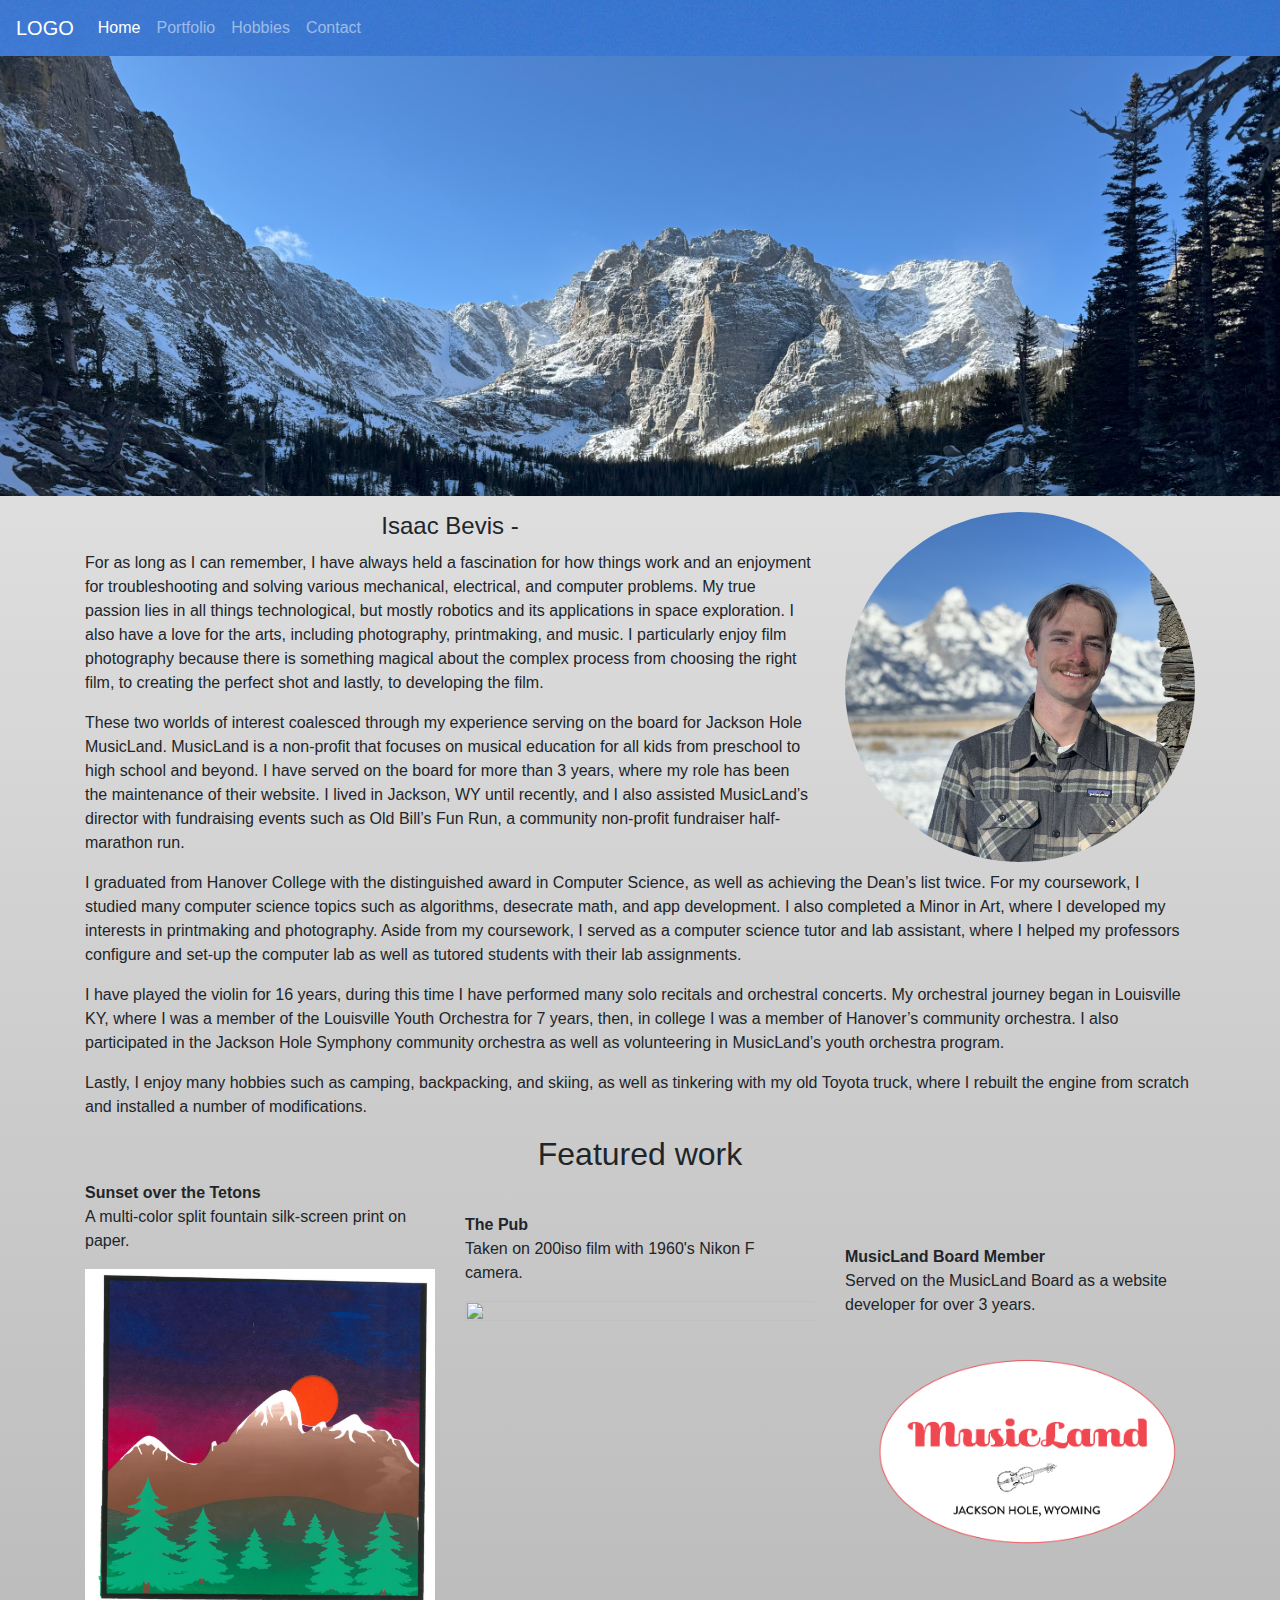
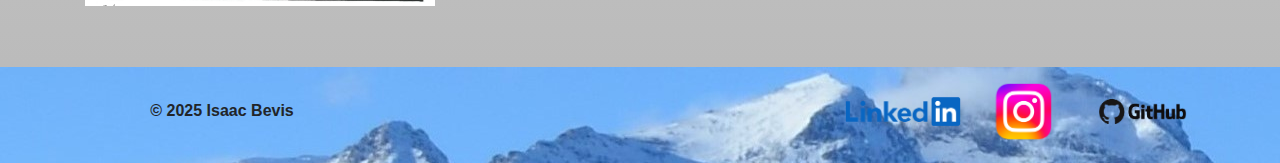
==== index.html @ ccd213bf "make footer show up better on mobile ref #6" ====
<!DOCTYPE html>
<html lang="en">
  <head>
    <meta charset="utf-8">
	<meta http-equiv="X-UA-Compatible" content="IE=edge">
	<meta name="viewport" content="width=device-width, initial-scale=1">
    <title>The Bevi - Home</title>
    <!-- Bootstrap -->
	<link href="css/bootstrap-4.4.1.css" rel="stylesheet">
	<link href="css/stylesheet.css" rel="stylesheet" type="text/css">
  </head>
  <body id="portfolio">
  <header style="margin-top: 3rem;"><img src="images/bannertest4.jpg" alt="" width="4928" height="3264" class="img-fluid"/></header>
    <div class="container-fluid">
      <nav class="navbar fixed-top navbar-expand-lg navbar-dark bg-light col-xl-12"> <a class="navbar-brand" href="#">LOGO</a>
        <button class="navbar-toggler" type="button" data-toggle="collapse" data-target="#navbarSupportedContent1" aria-controls="navbarSupportedContent1" aria-expanded="false" aria-label="Toggle navigation"> <span class="navbar-toggler-icon"></span> </button>
  	      <div class="collapse navbar-collapse" id="navbarSupportedContent1">
  	        <ul class="navbar-nav mr-auto">
  	          <li class="nav-item active"> <a class="nav-link" href="#">Home <span class="sr-only">(current)</span></a> </li>
  	          <li class="nav-item"> <a class="nav-link" href="./portfolio.html">Portfolio</a></li>
			  <li class="nav-item"> <a class="nav-link" href="./hobbies.html">Hobbies</a> </li>
  	          <li class="nav-item"> <a class="nav-link" href="./contact.html">Contact</a></li>
            </ul>
		  </div>
      </nav>
	  <div class="container">
	    <div class="row margin-top">
	      <div class="col-xl-8">
			  <h4 style="margin-bottom: 0.4em">Isaac Bevis -</h4>
		    <p>For as long as I can remember, I have always held a fascination for how things work and an enjoyment for troubleshooting and solving various mechanical, electrical, and computer problems.  My true passion lies in all things technological, but mostly robotics and its applications in space exploration.  I also have a love for the arts, including photography, printmaking, and music.  I particularly enjoy film photography because there is something magical about the complex process from choosing the right film, to creating the perfect shot and lastly, to developing the film. </p>
		    <p>These two worlds of interest coalesced through my experience serving on the board for Jackson Hole MusicLand.  MusicLand is a non-profit that focuses on musical education for all kids from preschool to high school and beyond.  I have served on the board for more than 3 years, where my role has been the maintenance of their website.  I lived in Jackson, WY until recently, and I also assisted MusicLand’s director with fundraising events such as Old Bill’s Fun Run, a community non-profit fundraiser half-marathon run.</p>
	      </div>
	      <div class="col-xl-4"><img src="images/headshot.jpg" alt="" width="2536" height="2536" class="img-fluid rounded-circle"/></div>
        </div>
		  <div class="row">
		    <div class="col-xl-12"><p>I graduated from Hanover College with the distinguished award in Computer Science, as well as achieving the Dean’s list twice.  For my coursework, I studied many computer science topics such as algorithms, desecrate math, and app development.  I also completed a Minor in Art, where I developed my interests in printmaking and photography.  Aside from my coursework, I served as a computer science tutor and lab assistant, where I helped my professors configure and set-up the computer lab as well as tutored students with their lab assignments.</p>
		    <p>I have played the violin for 16 years, during this time I have performed many solo recitals and orchestral concerts.  My orchestral journey began in Louisville KY, where I was a member of the Louisville Youth Orchestra for 7 years, then, in college I was a member of Hanover’s community orchestra.  I also participated in the Jackson Hole Symphony community orchestra as well as volunteering in MusicLand’s youth orchestra program.</p>
		    <p>Lastly, I enjoy many hobbies such as camping, backpacking, and skiing, as well as tinkering with my old Toyota truck, where I rebuilt the engine from scratch and installed a number of modifications.  </p></div>
	    </div>
		<h2>Featured work</h2>
	    <div class="row">
		    <div class="col-xl-4"><p><b>Sunset over the Tetons</b><br>A multi-color split fountain silk-screen print on paper.</p>
	        <img src="images/Printmaking/Silk-Screen/Isaac Printmaking 3.png" alt="" width="1920" height="1920" class="img-fluid"/></div>
		    <div class="col-xl-4" style="margin-top: 2rem"><p><b>The Pub</b><br>Taken on 200iso film with 1960's Nikon F camera.</p><img src="images/Photography/35mm Film/5-2.jpg" alt="" width="1920" height="1920" class="img-fluid"/></div>
		    <div class="col-xl-4" style="margin-top: 4rem"><p><b>MusicLand Board Member</b><br>
		      Served on the MusicLand Board as a website developer for over 3 years.</p>
            <a href="https://jhyomusicland.org" target="_blank"><img src="images/Tech/MusicLand Logo.PNG" alt="" width="1920" height="1920" class="img-fluid" style="margin-top: -1em;"></a></div>
	    </div>
      </div>
    </div>
	  
	<div class="footer">
		<div class="footer-block-edge d-inline-block"></div>
		<div class="footer-block d-inline-block"><div class="footer-grid"><b>&#169; 2025 Isaac Bevis</b></div></div>
		<div class="footer-block-mid d-inline-block"></div>
	    <div class="footer-block d-inline-block">
		  <div class="footer-social-link d-inline-block">
		    <a href="http://example.com" target="_blank"><img src="images/Logos/Linkedin-Logo.png" width="3840" height="2160" alt="" class="img-fluid"></a>
		  </div>
		  <div class="footer-social-link d-inline-block">
		    <a href="https://example.com" target="_blank"><img src="images/Logos/instagram-Logo.png" width="3840" height="2160" alt="" class="img-fluid"></a>
		  </div>
		  <div class="footer-social-link d-inline-block">
		    <a href="https://example.com" target="_blank"><img src="images/Logos/GithubLogo.png" width="1125" height="417" alt="" class="img-fluid"></a>
		  </div>
	    </div>
		<div class="footer-block-edge d-inline-block"></div>
	</div>
	  
	  
  <!-- jQuery (necessary for Bootstrap's JavaScript plugins) --> 
	<script src="js/jquery-3.4.1.min.js"></script>

	<!-- Include all compiled plugins (below), or include individual files as needed -->
	<script src="js/popper.min.js"></script> 
	<script src="js/bootstrap-4.4.1.js"></script>
  </body>
</html>
---- css/stylesheet.css ----
@charset "utf-8";
.container-fluid header {

}
.container-fluid .navbar.sticky-top.navbar-expand-lg.navbar-dark.bg-light {
    background-color: #000000;
    background-image: -webkit-linear-gradient(270deg,rgba(0,0,0,1.00) 0%,rgba(0,0,0,1.00) 100%);
    background-image: -moz-linear-gradient(270deg,rgba(0,0,0,1.00) 0%,rgba(0,0,0,1.00) 100%);
    background-image: -o-linear-gradient(270deg,rgba(0,0,0,1.00) 0%,rgba(0,0,0,1.00) 100%);
    background-image: linear-gradient(180deg,rgba(0,0,0,1.00) 0%,rgba(0,0,0,1.00) 100%);
}
.container-fluid .navbar.fixed-top.navbar-expand-lg.navbar-dark.bg-light {
    background-image: url(../images/Upper%20Banner.JPG);
/*
    background-color: #04020F;
    background-image: -webkit-linear-gradient(270deg,rgba(4,2,15,1.00) 0%,rgba(4,2,15,1.00) 100%);
    background-image: -moz-linear-gradient(270deg,rgba(4,2,15,1.00) 0%,rgba(4,2,15,1.00) 100%);
    background-image: -o-linear-gradient(270deg,rgba(4,2,15,1.00) 0%,rgba(4,2,15,1.00) 100%);
    background-image: linear-gradient(180deg,rgba(4,2,15,1.00) 0%,rgba(4,2,15,1.00) 100%);
*/
}
#top {
    background-color: #000000;
}
h2, h4 {
    text-align: center;
}
footer  {
    background-image: url("../images/footer_test3.JPG");
	margin-right: 0rem;
}
.footer {
    background-image: url("../images/footer_test3.JPG");
	margin-top: 1rem;
	height: 6em;
}
.footer-block {
	width: 30%;
}
.footer-block-edge {
	width: 2%;
}
.footer-block-mid {
	width: 33%;
}
.footer-grid {
	margin-top: 2em;
	text-align: center;
}
.footer-social-link {
	width: 30%
}
.margin-top {
    margin-top: 1rem;
}
.margin-bottom {
    margin-bottom: 1rem;
}
.row-marg {
	margin-top: 0.4rem;
}
#home {
    background-image: -webkit-linear-gradient(270deg,rgba(0,0,0,1.00) 37.83%,rgba(4,2,15,1.00) 49.22%,rgba(72,0,74,1.00) 100%);
    background-image: -moz-linear-gradient(270deg,rgba(0,0,0,1.00) 37.83%,rgba(4,2,15,1.00) 49.22%,rgba(72,0,74,1.00) 100%);
    background-image: -o-linear-gradient(270deg,rgba(0,0,0,1.00) 37.83%,rgba(4,2,15,1.00) 49.22%,rgba(72,0,74,1.00) 100%);
    background-image: linear-gradient(180deg,rgba(0,0,0,1.00) 37.83%,rgba(4,2,15,1.00) 49.22%,rgba(72,0,74,1.00) 100%);
    color: #B9B9B9;
}
#portfolio {
    background-image: -webkit-linear-gradient(270deg,rgba(237,237,237,1.00) 0%,rgba(184,184,184,1.00) 100%);
    background-image: -moz-linear-gradient(270deg,rgba(237,237,237,1.00) 0%,rgba(184,184,184,1.00) 100%);
    background-image: -o-linear-gradient(270deg,rgba(237,237,237,1.00) 0%,rgba(184,184,184,1.00) 100%);
    background-image: linear-gradient(180deg,rgba(237,237,237,1.00) 0%,rgba(184,184,184,1.00) 100%);
}
#portfolio-nav .nav-item  {



}

#portfolio-nav .nav-item .active {


}
.btn.btn-lg {
	border-radius: 2em;
	background-color: #00FF64;
	
}
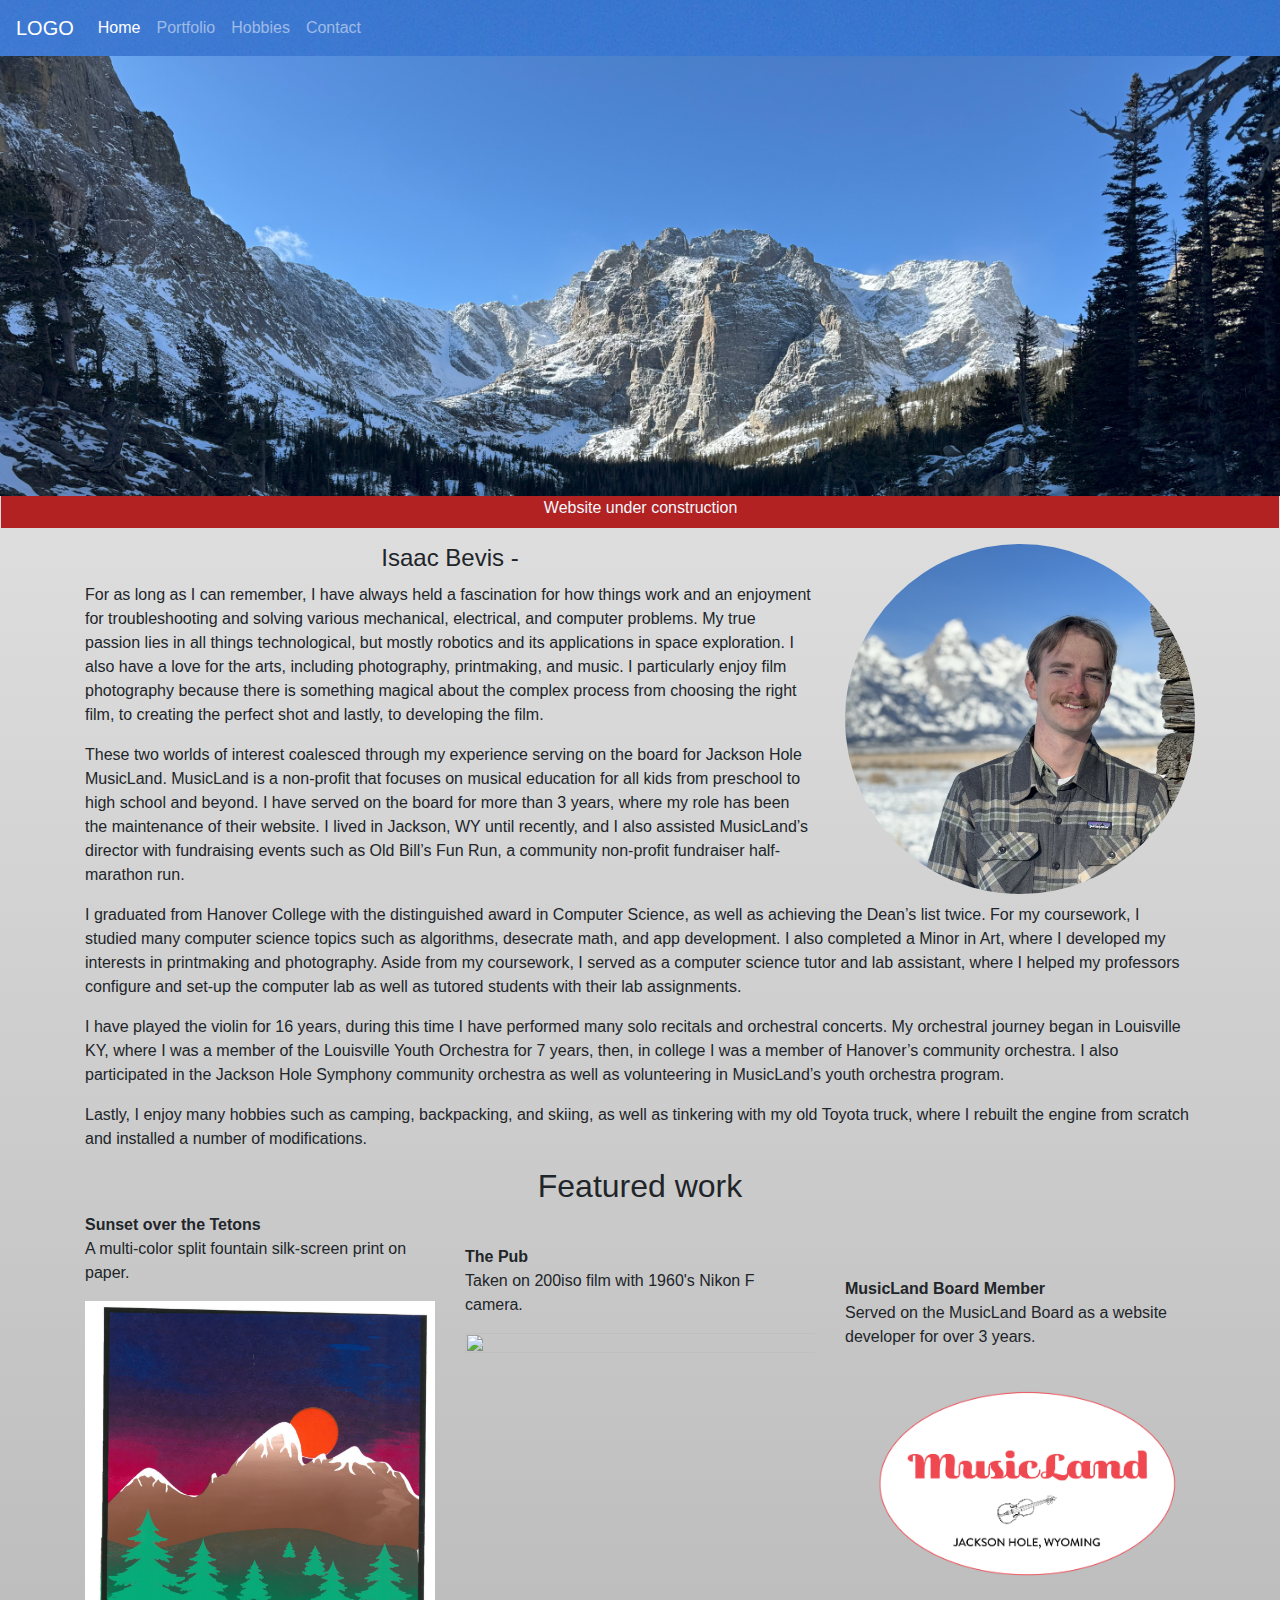
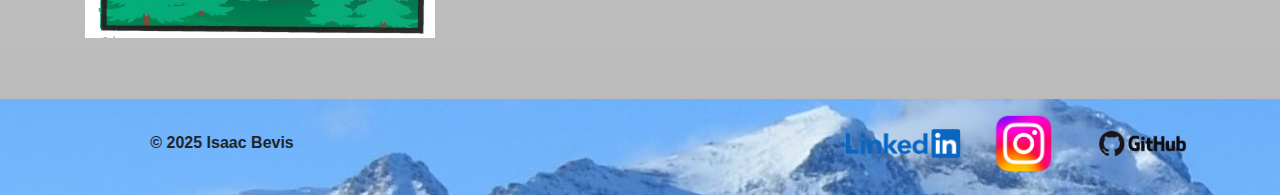
==== commit 3dc2e04d: "add website under construction banner" ====
--- a/index.html
+++ b/index.html
@@ -4,7 +4,7 @@
     <meta charset="utf-8">
 	<meta http-equiv="X-UA-Compatible" content="IE=edge">
 	<meta name="viewport" content="width=device-width, initial-scale=1">
-    <title>The Bevi - Home</title>
+    <title>The Colorado Bevi - Home</title>
     <!-- Bootstrap -->
 	<link href="css/bootstrap-4.4.1.css" rel="stylesheet">
 	<link href="css/stylesheet.css" rel="stylesheet" type="text/css">
@@ -23,6 +23,9 @@
             </ul>
 		  </div>
       </nav>
+		<div class="top-banner">
+		  <p>Website under construction</p>
+	  </div>
 	  <div class="container">
 	    <div class="row margin-top">
 	      <div class="col-xl-8">
@@ -55,13 +58,13 @@
 		<div class="footer-block-mid d-inline-block"></div>
 	    <div class="footer-block d-inline-block">
 		  <div class="footer-social-link d-inline-block">
-		    <a href="http://example.com" target="_blank"><img src="images/Logos/Linkedin-Logo.png" width="3840" height="2160" alt="" class="img-fluid"></a>
+		    <a href="https://www.linkedin.com/in/bevis-isaac/" target="_blank"><img src="images/Logos/Linkedin-Logo.png" width="3840" height="2160" alt="" class="img-fluid"></a>
 		  </div>
 		  <div class="footer-social-link d-inline-block">
-		    <a href="https://example.com" target="_blank"><img src="images/Logos/instagram-Logo.png" width="3840" height="2160" alt="" class="img-fluid"></a>
+		    <a href="https://www.instagram.com/thebeeve.01" target="_blank"><img src="images/Logos/instagram-Logo.png" width="3840" height="2160" alt="" class="img-fluid"></a>
 		  </div>
 		  <div class="footer-social-link d-inline-block">
-		    <a href="https://example.com" target="_blank"><img src="images/Logos/GithubLogo.png" width="1125" height="417" alt="" class="img-fluid"></a>
+		    <a href="https://github.com/IsaacBevis123" target="_blank"><img src="images/Logos/GithubLogo.png" width="1125" height="417" alt="" class="img-fluid"></a>
 		  </div>
 	    </div>
 		<div class="footer-block-edge d-inline-block"></div>
--- a/css/stylesheet.css
+++ b/css/stylesheet.css
@@ -29,6 +29,20 @@
     background-image: url("../images/footer_test3.JPG");
 	margin-right: 0rem;
 }
+.top-banner {
+	background-color: firebrick;
+	height: 2em;
+	margin-right: -0.9em;
+	margin-left: -0.9em;
+}
+.top-banner p {
+	color: aliceblue;
+	position: absolute;
+	width: 100%;
+	height: 100%;
+ 	text-align: center;
+	
+}
 .footer {
     background-image: url("../images/footer_test3.JPG");
 	margin-top: 1rem;
@@ -59,6 +73,9 @@
 .row-marg {
 	margin-top: 0.4rem;
 }
+.paragraph-head {
+	margin-bottom: 0em;
+}
 #home {
     background-image: -webkit-linear-gradient(270deg,rgba(0,0,0,1.00) 37.83%,rgba(4,2,15,1.00) 49.22%,rgba(72,0,74,1.00) 100%);
     background-image: -moz-linear-gradient(270deg,rgba(0,0,0,1.00) 37.83%,rgba(4,2,15,1.00) 49.22%,rgba(72,0,74,1.00) 100%);
@@ -87,3 +104,5 @@
 	background-color: #00FF64;
 	
 }
+
+
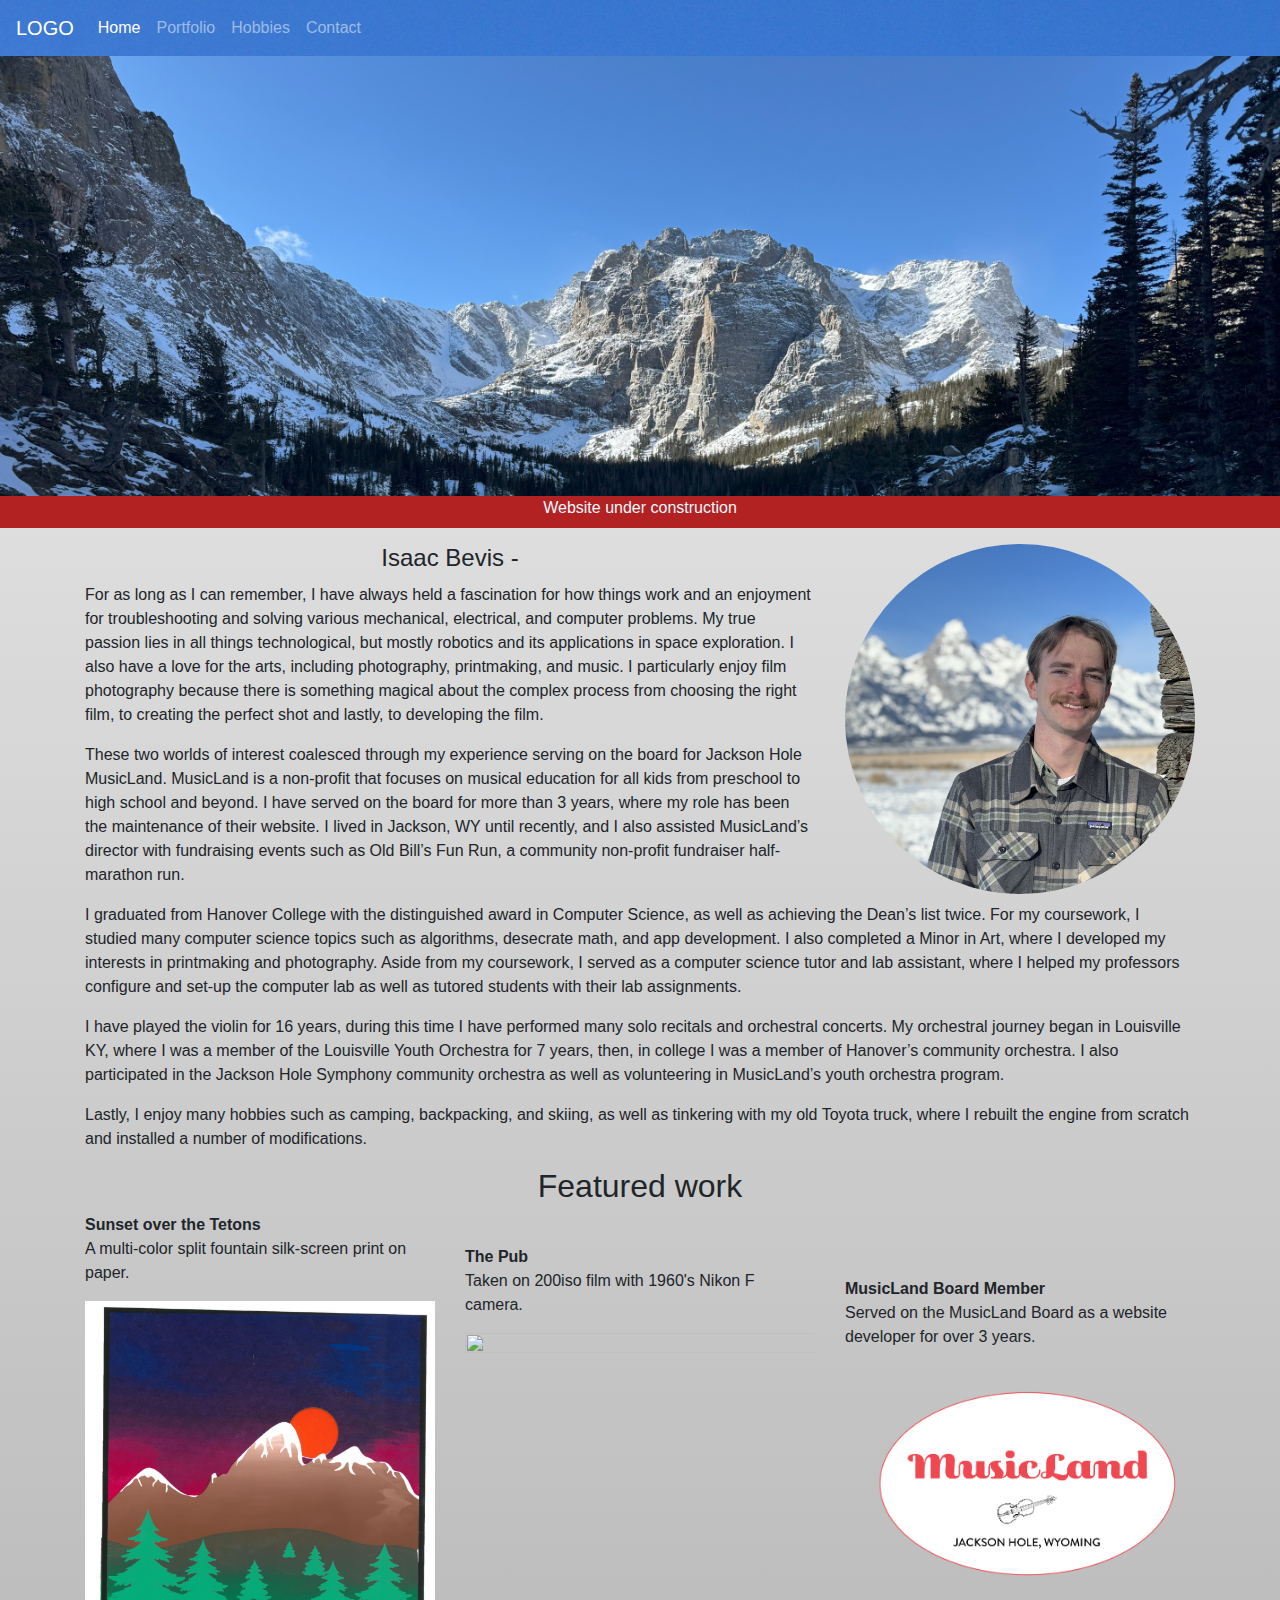
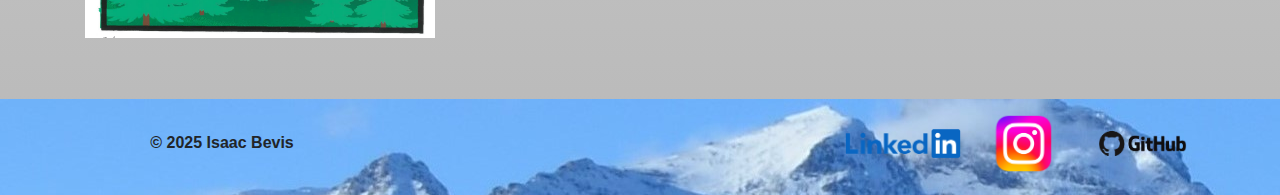
==== commit 28dd449d: "fix tab bug on portfolio page close #11" ====
--- a/index.html
+++ b/index.html
@@ -10,7 +10,12 @@
 	<link href="css/stylesheet.css" rel="stylesheet" type="text/css">
   </head>
   <body id="portfolio">
-  <header style="margin-top: 3rem;"><img src="images/bannertest4.jpg" alt="" width="4928" height="3264" class="img-fluid"/></header>
+  <header style="margin-top: 3rem;">
+	  <img src="images/bannertest4.jpg" alt="" width="4928" height="3264" class="img-fluid"/>
+	  <div class="top-banner">
+		  <p>Website under construction</p>
+	  </div>
+  </header>
     <div class="container-fluid">
       <nav class="navbar fixed-top navbar-expand-lg navbar-dark bg-light col-xl-12"> <a class="navbar-brand" href="#">LOGO</a>
         <button class="navbar-toggler" type="button" data-toggle="collapse" data-target="#navbarSupportedContent1" aria-controls="navbarSupportedContent1" aria-expanded="false" aria-label="Toggle navigation"> <span class="navbar-toggler-icon"></span> </button>
@@ -23,9 +28,6 @@
             </ul>
 		  </div>
       </nav>
-		<div class="top-banner">
-		  <p>Website under construction</p>
-	  </div>
 	  <div class="container">
 	    <div class="row margin-top">
 	      <div class="col-xl-8">
--- a/css/stylesheet.css
+++ b/css/stylesheet.css
@@ -32,12 +32,9 @@
 .top-banner {
 	background-color: firebrick;
 	height: 2em;
-	margin-right: -0.9em;
-	margin-left: -0.9em;
 }
 .top-banner p {
 	color: aliceblue;
-	position: absolute;
 	width: 100%;
 	height: 100%;
  	text-align: center;
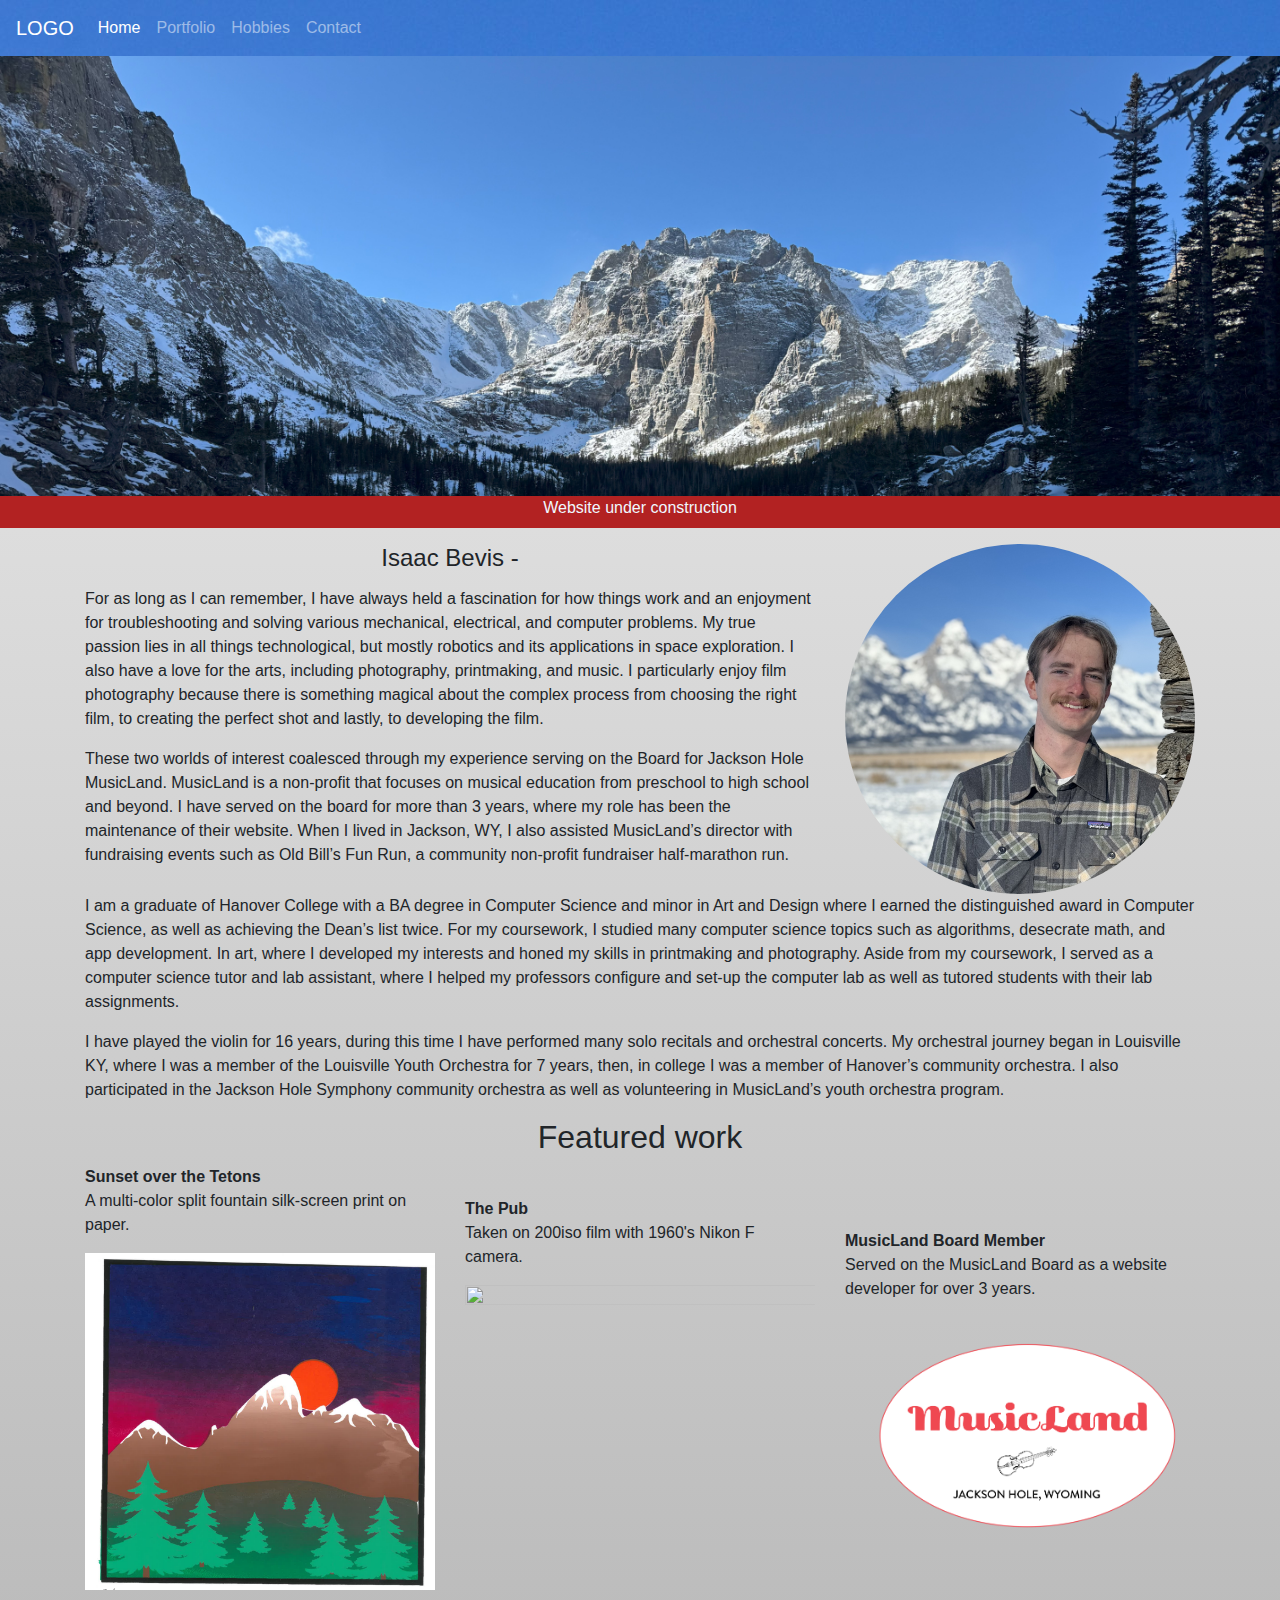
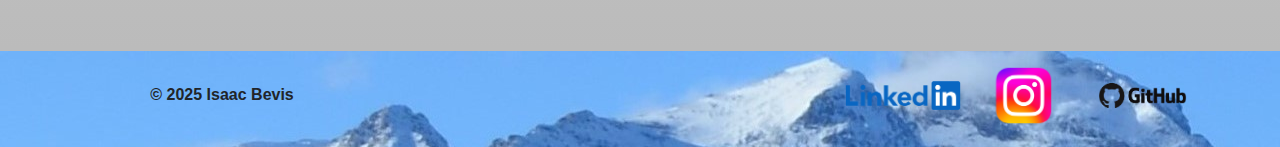
==== commit 571beac7: "update bio" ====
--- a/index.html
+++ b/index.html
@@ -31,16 +31,16 @@
 	  <div class="container">
 	    <div class="row margin-top">
 	      <div class="col-xl-8">
-			  <h4 style="margin-bottom: 0.4em">Isaac Bevis -</h4>
+			  <h4 style="margin-bottom: 0.6em">Isaac Bevis -</h4>
 		    <p>For as long as I can remember, I have always held a fascination for how things work and an enjoyment for troubleshooting and solving various mechanical, electrical, and computer problems.  My true passion lies in all things technological, but mostly robotics and its applications in space exploration.  I also have a love for the arts, including photography, printmaking, and music.  I particularly enjoy film photography because there is something magical about the complex process from choosing the right film, to creating the perfect shot and lastly, to developing the film. </p>
-		    <p>These two worlds of interest coalesced through my experience serving on the board for Jackson Hole MusicLand.  MusicLand is a non-profit that focuses on musical education for all kids from preschool to high school and beyond.  I have served on the board for more than 3 years, where my role has been the maintenance of their website.  I lived in Jackson, WY until recently, and I also assisted MusicLand’s director with fundraising events such as Old Bill’s Fun Run, a community non-profit fundraiser half-marathon run.</p>
+		    <p>These two worlds of interest coalesced through my experience serving on the Board for Jackson Hole MusicLand.  MusicLand is a non-profit that focuses on musical education from preschool to high school and beyond.  I have served on the board for more than 3 years, where my role has been the maintenance of their website.  When I lived in Jackson, WY, I also assisted MusicLand’s director with fundraising events such as Old Bill’s Fun Run, a community non-profit fundraiser half-marathon run.</p>
 	      </div>
 	      <div class="col-xl-4"><img src="images/headshot.jpg" alt="" width="2536" height="2536" class="img-fluid rounded-circle"/></div>
         </div>
 		  <div class="row">
-		    <div class="col-xl-12"><p>I graduated from Hanover College with the distinguished award in Computer Science, as well as achieving the Dean’s list twice.  For my coursework, I studied many computer science topics such as algorithms, desecrate math, and app development.  I also completed a Minor in Art, where I developed my interests in printmaking and photography.  Aside from my coursework, I served as a computer science tutor and lab assistant, where I helped my professors configure and set-up the computer lab as well as tutored students with their lab assignments.</p>
+		    <div class="col-xl-12"><p>I am a graduate of Hanover College with a BA degree in Computer Science and minor in Art and Design where I earned the distinguished award in Computer Science, as well as achieving the Dean’s list twice.  For my coursework, I studied many computer science topics such as algorithms, desecrate math, and app development.  In art, where I developed my interests and honed my skills in printmaking and photography.  Aside from my coursework, I served as a computer science tutor and lab assistant, where I helped my professors configure and set-up the computer lab as well as tutored students with their lab assignments.</p>
 		    <p>I have played the violin for 16 years, during this time I have performed many solo recitals and orchestral concerts.  My orchestral journey began in Louisville KY, where I was a member of the Louisville Youth Orchestra for 7 years, then, in college I was a member of Hanover’s community orchestra.  I also participated in the Jackson Hole Symphony community orchestra as well as volunteering in MusicLand’s youth orchestra program.</p>
-		    <p>Lastly, I enjoy many hobbies such as camping, backpacking, and skiing, as well as tinkering with my old Toyota truck, where I rebuilt the engine from scratch and installed a number of modifications.  </p></div>
+		    </div>
 	    </div>
 		<h2>Featured work</h2>
 	    <div class="row">
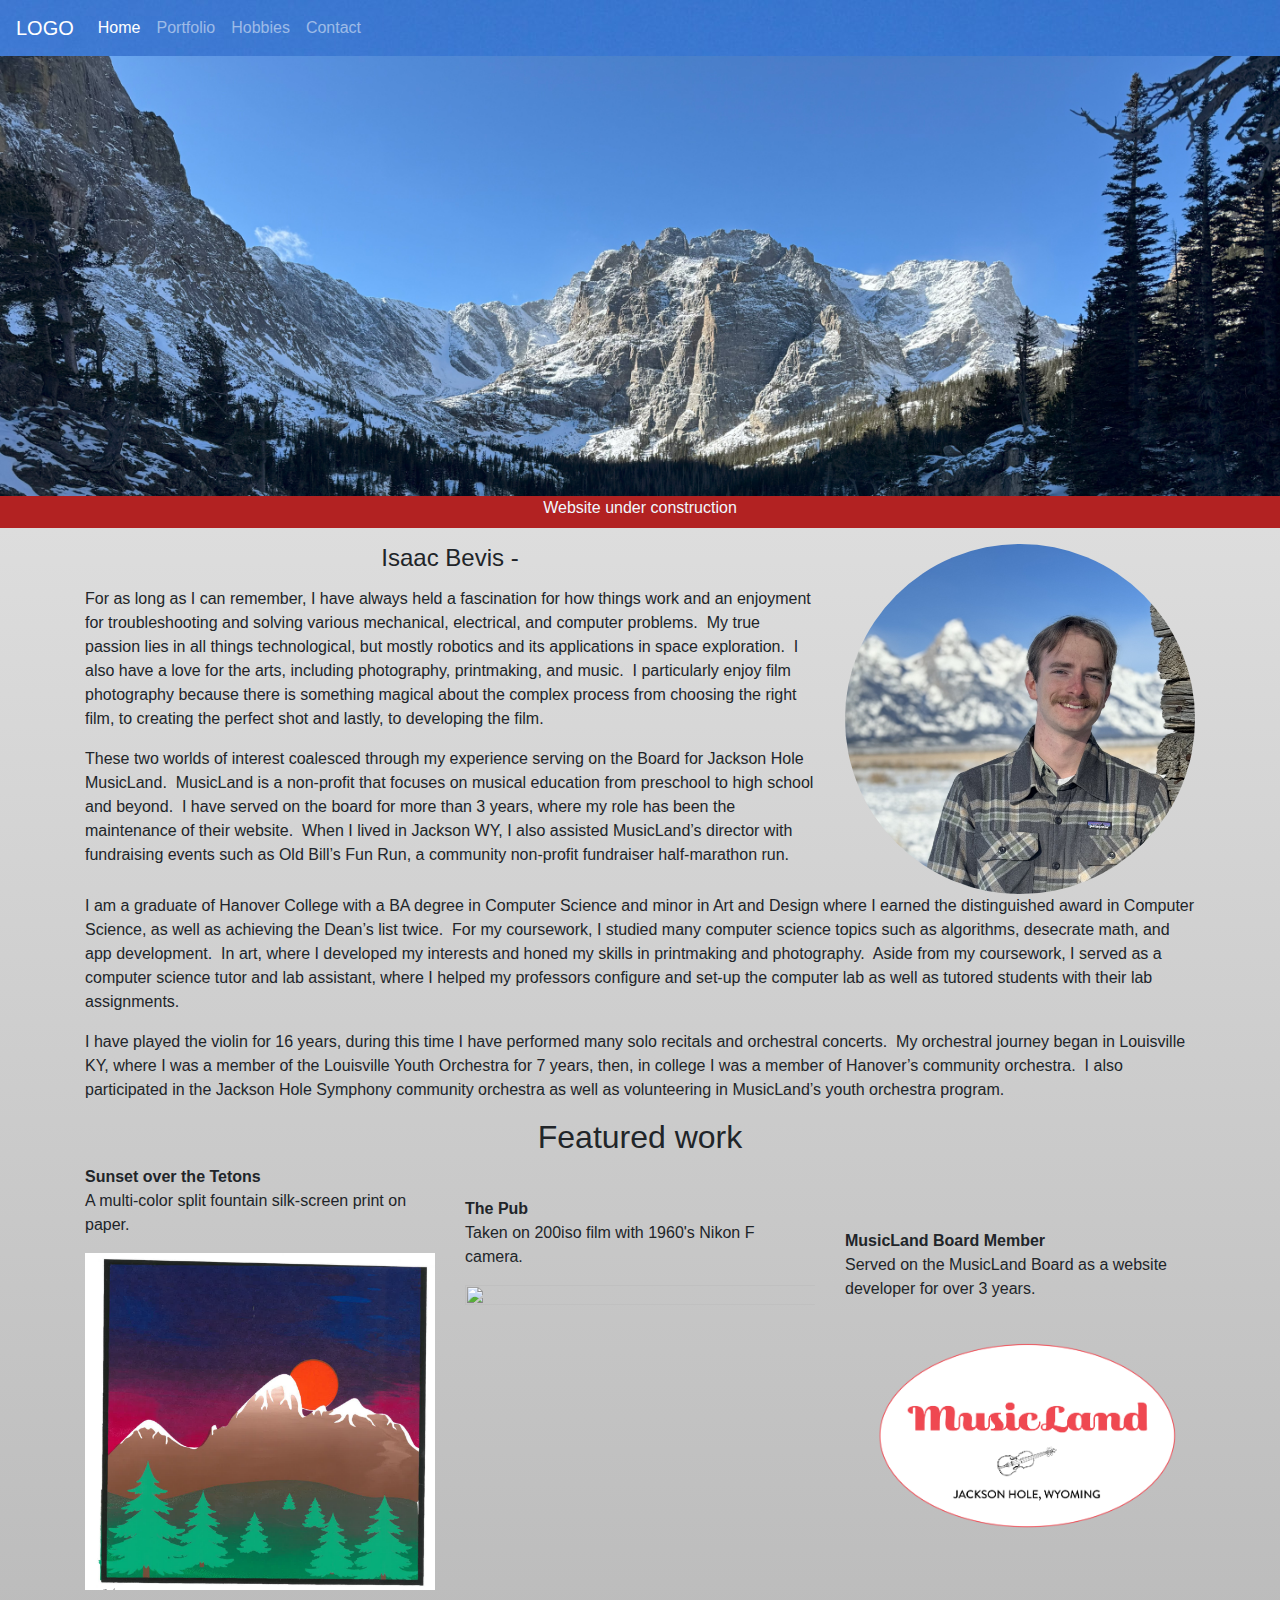
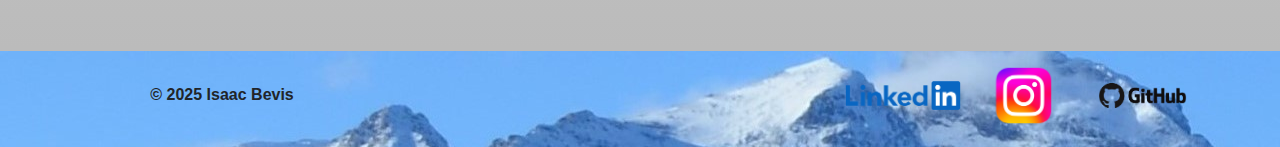
==== commit 96122e1e: "Add double spaces to current text" ====
--- a/index.html
+++ b/index.html
@@ -32,14 +32,14 @@
 	    <div class="row margin-top">
 	      <div class="col-xl-8">
 			  <h4 style="margin-bottom: 0.6em">Isaac Bevis -</h4>
-		    <p>For as long as I can remember, I have always held a fascination for how things work and an enjoyment for troubleshooting and solving various mechanical, electrical, and computer problems.  My true passion lies in all things technological, but mostly robotics and its applications in space exploration.  I also have a love for the arts, including photography, printmaking, and music.  I particularly enjoy film photography because there is something magical about the complex process from choosing the right film, to creating the perfect shot and lastly, to developing the film. </p>
-		    <p>These two worlds of interest coalesced through my experience serving on the Board for Jackson Hole MusicLand.  MusicLand is a non-profit that focuses on musical education from preschool to high school and beyond.  I have served on the board for more than 3 years, where my role has been the maintenance of their website.  When I lived in Jackson, WY, I also assisted MusicLand’s director with fundraising events such as Old Bill’s Fun Run, a community non-profit fundraiser half-marathon run.</p>
+		    <p>For as long as I can remember, I have always held a fascination for how things work and an enjoyment for troubleshooting and solving various mechanical, electrical, and computer problems.&nbsp; My true passion lies in all things technological, but mostly robotics and its applications in space exploration.&nbsp; I also have a love for the arts, including photography, printmaking, and music.&nbsp; I particularly enjoy film photography because there is something magical about the complex process from choosing the right film, to creating the perfect shot and lastly, to developing the film. </p>
+		    <p>These two worlds of interest coalesced through my experience serving on the Board for Jackson Hole MusicLand.&nbsp; MusicLand is a non-profit that focuses on musical education from preschool to high school and beyond.&nbsp; I have served on the board for more than 3 years, where my role has been the maintenance of their website.&nbsp; When I lived in Jackson WY, I also assisted MusicLand’s director with fundraising events such as Old Bill’s Fun Run, a community non-profit fundraiser half-marathon run.</p>
 	      </div>
 	      <div class="col-xl-4"><img src="images/headshot.jpg" alt="" width="2536" height="2536" class="img-fluid rounded-circle"/></div>
         </div>
 		  <div class="row">
-		    <div class="col-xl-12"><p>I am a graduate of Hanover College with a BA degree in Computer Science and minor in Art and Design where I earned the distinguished award in Computer Science, as well as achieving the Dean’s list twice.  For my coursework, I studied many computer science topics such as algorithms, desecrate math, and app development.  In art, where I developed my interests and honed my skills in printmaking and photography.  Aside from my coursework, I served as a computer science tutor and lab assistant, where I helped my professors configure and set-up the computer lab as well as tutored students with their lab assignments.</p>
-		    <p>I have played the violin for 16 years, during this time I have performed many solo recitals and orchestral concerts.  My orchestral journey began in Louisville KY, where I was a member of the Louisville Youth Orchestra for 7 years, then, in college I was a member of Hanover’s community orchestra.  I also participated in the Jackson Hole Symphony community orchestra as well as volunteering in MusicLand’s youth orchestra program.</p>
+		    <div class="col-xl-12"><p>I am a graduate of Hanover College with a BA degree in Computer Science and minor in Art and Design where I earned the distinguished award in Computer Science, as well as achieving the Dean’s list twice.&nbsp; For my coursework, I studied many computer science topics such as algorithms, desecrate math, and app development.&nbsp; In art, where I developed my interests and honed my skills in printmaking and photography.&nbsp; Aside from my coursework, I served as a computer science tutor and lab assistant, where I helped my professors configure and set-up the computer lab as well as tutored students with their lab assignments.</p>
+		    <p>I have played the violin for 16 years, during this time I have performed many solo recitals and orchestral concerts.&nbsp; My orchestral journey began in Louisville KY, where I was a member of the Louisville Youth Orchestra for 7 years, then, in college I was a member of Hanover’s community orchestra.&nbsp; I also participated in the Jackson Hole Symphony community orchestra as well as volunteering in MusicLand’s youth orchestra program.</p>
 		    </div>
 	    </div>
 		<h2>Featured work</h2>
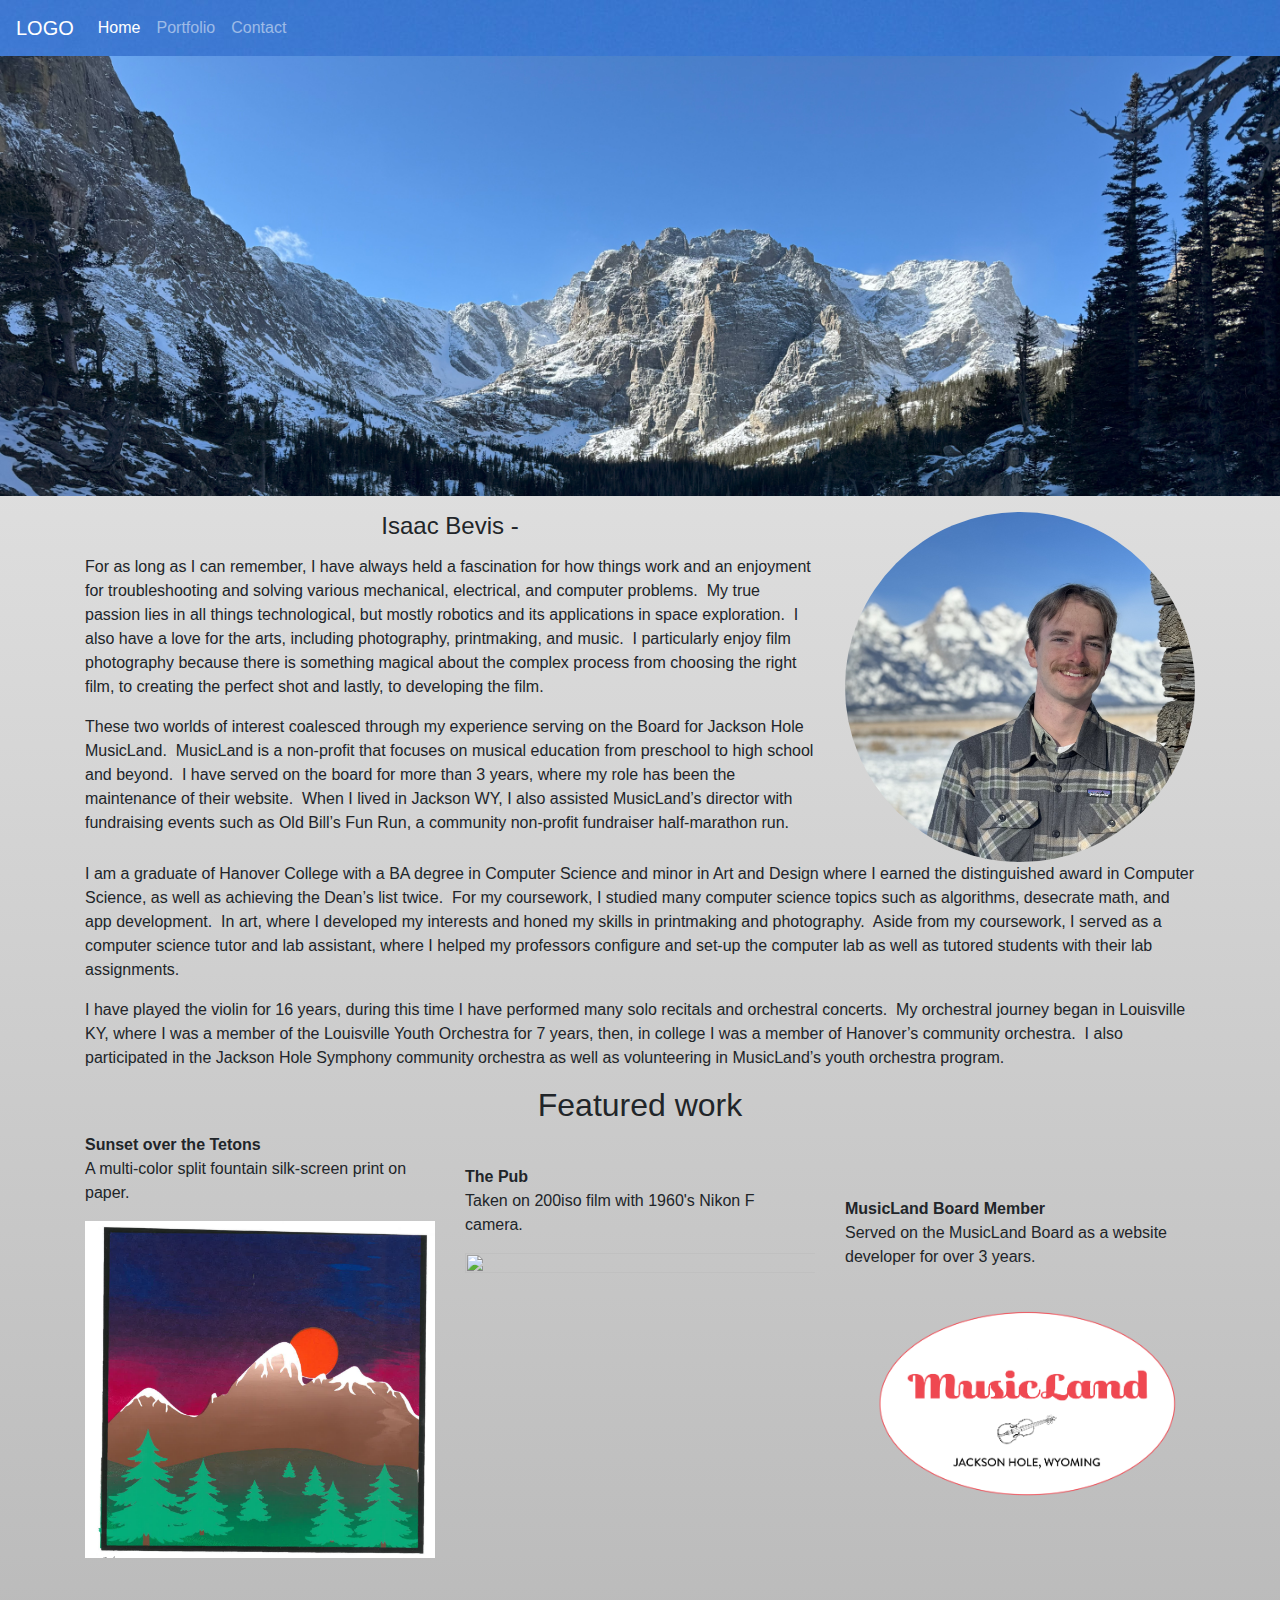
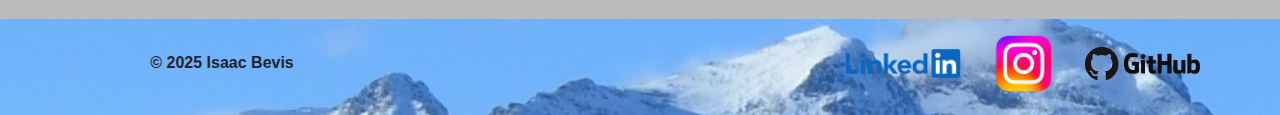
==== commit a571b83c: "temporarily remove hobbies page" ====
--- a/index.html
+++ b/index.html
@@ -12,9 +12,6 @@
   <body id="portfolio">
   <header style="margin-top: 3rem;">
 	  <img src="images/bannertest4.jpg" alt="" width="4928" height="3264" class="img-fluid"/>
-	  <div class="top-banner">
-		  <p>Website under construction</p>
-	  </div>
   </header>
     <div class="container-fluid">
       <nav class="navbar fixed-top navbar-expand-lg navbar-dark bg-light col-xl-12"> <a class="navbar-brand" href="#">LOGO</a>
@@ -23,7 +20,7 @@
   	        <ul class="navbar-nav mr-auto">
   	          <li class="nav-item active"> <a class="nav-link" href="#">Home <span class="sr-only">(current)</span></a> </li>
   	          <li class="nav-item"> <a class="nav-link" href="./portfolio.html">Portfolio</a></li>
-			  <li class="nav-item"> <a class="nav-link" href="./hobbies.html">Hobbies</a> </li>
+<!--			  <li class="nav-item"> <a class="nav-link" href="./hobbies.html">Hobbies</a> </li> -->
   	          <li class="nav-item"> <a class="nav-link" href="./contact.html">Contact</a></li>
             </ul>
 		  </div>
--- a/css/stylesheet.css
+++ b/css/stylesheet.css
@@ -91,15 +91,15 @@
 
 
 }
-
 #portfolio-nav .nav-item .active {
 
 
 }
-.btn.btn-lg {
+.row .col-xl-6 .btn.btn-lg {
 	border-radius: 2em;
-	background-color: #00FF64;
-	
+	background-color: #4b83ce;
+	border-color: #6dabf4;
+	border-width: 0.2em;
+	margin-top: 0.1em;
+	margin-left: 3em;
 }
-
-
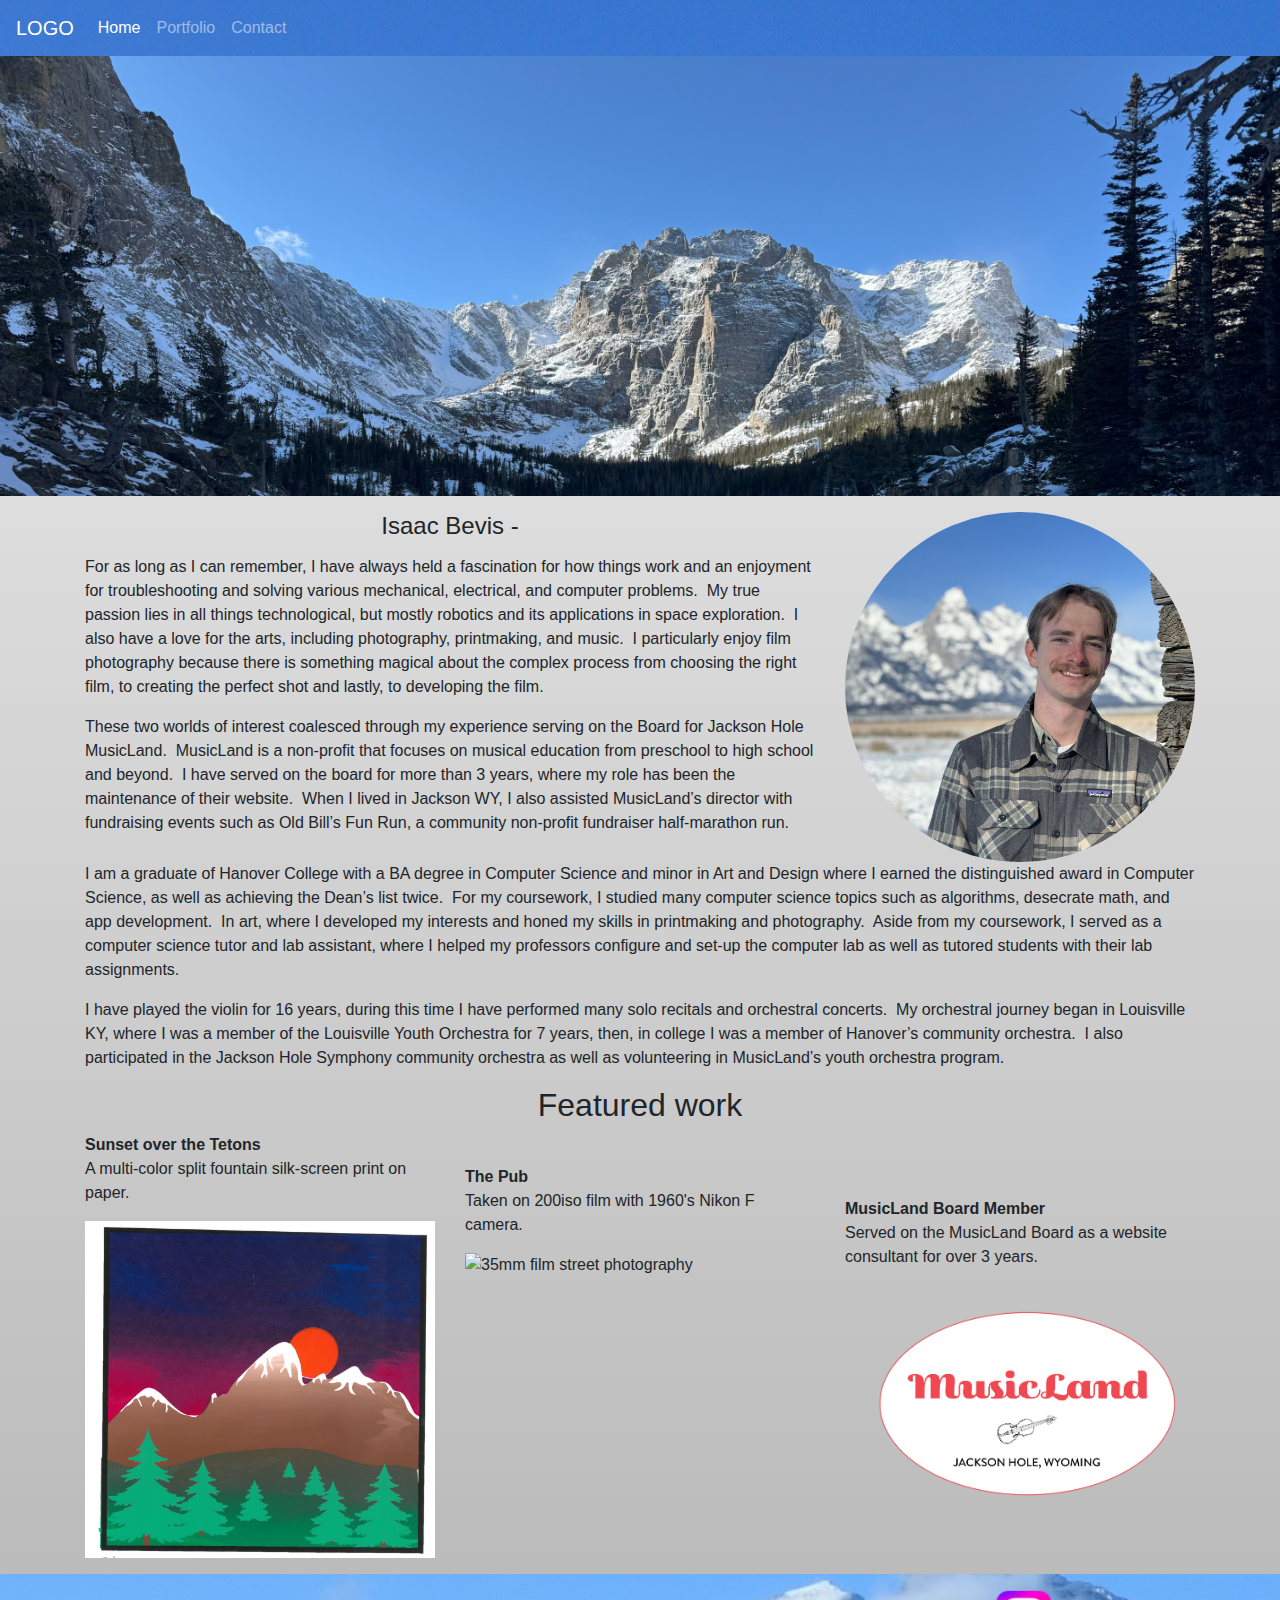
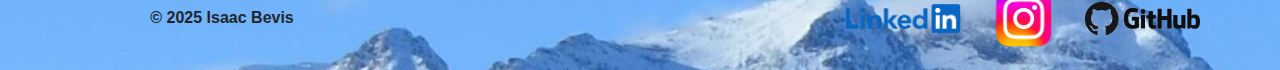
==== commit 1af204b4: "add alt text to images close #9" ====
--- a/index.html
+++ b/index.html
@@ -32,7 +32,7 @@
 		    <p>For as long as I can remember, I have always held a fascination for how things work and an enjoyment for troubleshooting and solving various mechanical, electrical, and computer problems.&nbsp; My true passion lies in all things technological, but mostly robotics and its applications in space exploration.&nbsp; I also have a love for the arts, including photography, printmaking, and music.&nbsp; I particularly enjoy film photography because there is something magical about the complex process from choosing the right film, to creating the perfect shot and lastly, to developing the film. </p>
 		    <p>These two worlds of interest coalesced through my experience serving on the Board for Jackson Hole MusicLand.&nbsp; MusicLand is a non-profit that focuses on musical education from preschool to high school and beyond.&nbsp; I have served on the board for more than 3 years, where my role has been the maintenance of their website.&nbsp; When I lived in Jackson WY, I also assisted MusicLand’s director with fundraising events such as Old Bill’s Fun Run, a community non-profit fundraiser half-marathon run.</p>
 	      </div>
-	      <div class="col-xl-4"><img src="images/headshot.jpg" alt="" width="2536" height="2536" class="img-fluid rounded-circle"/></div>
+	      <div class="col-xl-4"><img src="images/headshot.jpg" alt="Profile picture of a man in front of mountains" width="2536" height="2536" class="img-fluid rounded-circle"/></div>
         </div>
 		  <div class="row">
 		    <div class="col-xl-12"><p>I am a graduate of Hanover College with a BA degree in Computer Science and minor in Art and Design where I earned the distinguished award in Computer Science, as well as achieving the Dean’s list twice.&nbsp; For my coursework, I studied many computer science topics such as algorithms, desecrate math, and app development.&nbsp; In art, where I developed my interests and honed my skills in printmaking and photography.&nbsp; Aside from my coursework, I served as a computer science tutor and lab assistant, where I helped my professors configure and set-up the computer lab as well as tutored students with their lab assignments.</p>
@@ -42,11 +42,11 @@
 		<h2>Featured work</h2>
 	    <div class="row">
 		    <div class="col-xl-4"><p><b>Sunset over the Tetons</b><br>A multi-color split fountain silk-screen print on paper.</p>
-	        <img src="images/Printmaking/Silk-Screen/Isaac Printmaking 3.png" alt="" width="1920" height="1920" class="img-fluid"/></div>
-		    <div class="col-xl-4" style="margin-top: 2rem"><p><b>The Pub</b><br>Taken on 200iso film with 1960's Nikon F camera.</p><img src="images/Photography/35mm Film/5-2.jpg" alt="" width="1920" height="1920" class="img-fluid"/></div>
+	        <img src="images/Printmaking/Silk-Screen/Isaac Printmaking 3.png" alt="A silk-screen print of mountains with the sun setting on paper" width="1920" height="1920" class="img-fluid"/></div>
+		    <div class="col-xl-4" style="margin-top: 2rem"><p><b>The Pub</b><br>Taken on 200iso film with 1960's Nikon F camera.</p><img src="images/Photography/35mm Film/5-2.jpg" alt="35mm film street photography" width="1920" height="1920" class="img-fluid"/></div>
 		    <div class="col-xl-4" style="margin-top: 4rem"><p><b>MusicLand Board Member</b><br>
-		      Served on the MusicLand Board as a website developer for over 3 years.</p>
-            <a href="https://jhyomusicland.org" target="_blank"><img src="images/Tech/MusicLand Logo.PNG" alt="" width="1920" height="1920" class="img-fluid" style="margin-top: -1em;"></a></div>
+		      Served on the MusicLand Board as a website consultant for over 3 years.</p>
+            <a href="https://jhyomusicland.org" target="_blank"><img src="images/Tech/MusicLand Logo.PNG" alt="Logo for MusicLand" width="1920" height="1920" class="img-fluid" style="margin-top: -1em;"></a></div>
 	    </div>
       </div>
     </div>
@@ -57,13 +57,13 @@
 		<div class="footer-block-mid d-inline-block"></div>
 	    <div class="footer-block d-inline-block">
 		  <div class="footer-social-link d-inline-block">
-		    <a href="https://www.linkedin.com/in/bevis-isaac/" target="_blank"><img src="images/Logos/Linkedin-Logo.png" width="3840" height="2160" alt="" class="img-fluid"></a>
+		    <a href="https://www.linkedin.com/in/bevis-isaac/" target="_blank"><img src="images/Logos/Linkedin-Logo.png" width="3840" height="2160" alt="LinkedIn Logo" class="img-fluid"></a>
 		  </div>
 		  <div class="footer-social-link d-inline-block">
-		    <a href="https://www.instagram.com/thebeeve.01" target="_blank"><img src="images/Logos/instagram-Logo.png" width="3840" height="2160" alt="" class="img-fluid"></a>
+		    <a href="https://www.instagram.com/thebeeve.01" target="_blank"><img src="images/Logos/instagram-Logo.png" width="3840" height="2160" alt="Instagram Logo" class="img-fluid"></a>
 		  </div>
 		  <div class="footer-social-link d-inline-block">
-		    <a href="https://github.com/IsaacBevis123" target="_blank"><img src="images/Logos/GithubLogo.png" width="1125" height="417" alt="" class="img-fluid"></a>
+		    <a href="https://github.com/IsaacBevis123" target="_blank"><img src="images/Logos/GithubLogo.png" width="1125" height="417" alt="Github Logo" class="img-fluid"></a>
 		  </div>
 	    </div>
 		<div class="footer-block-edge d-inline-block"></div>
